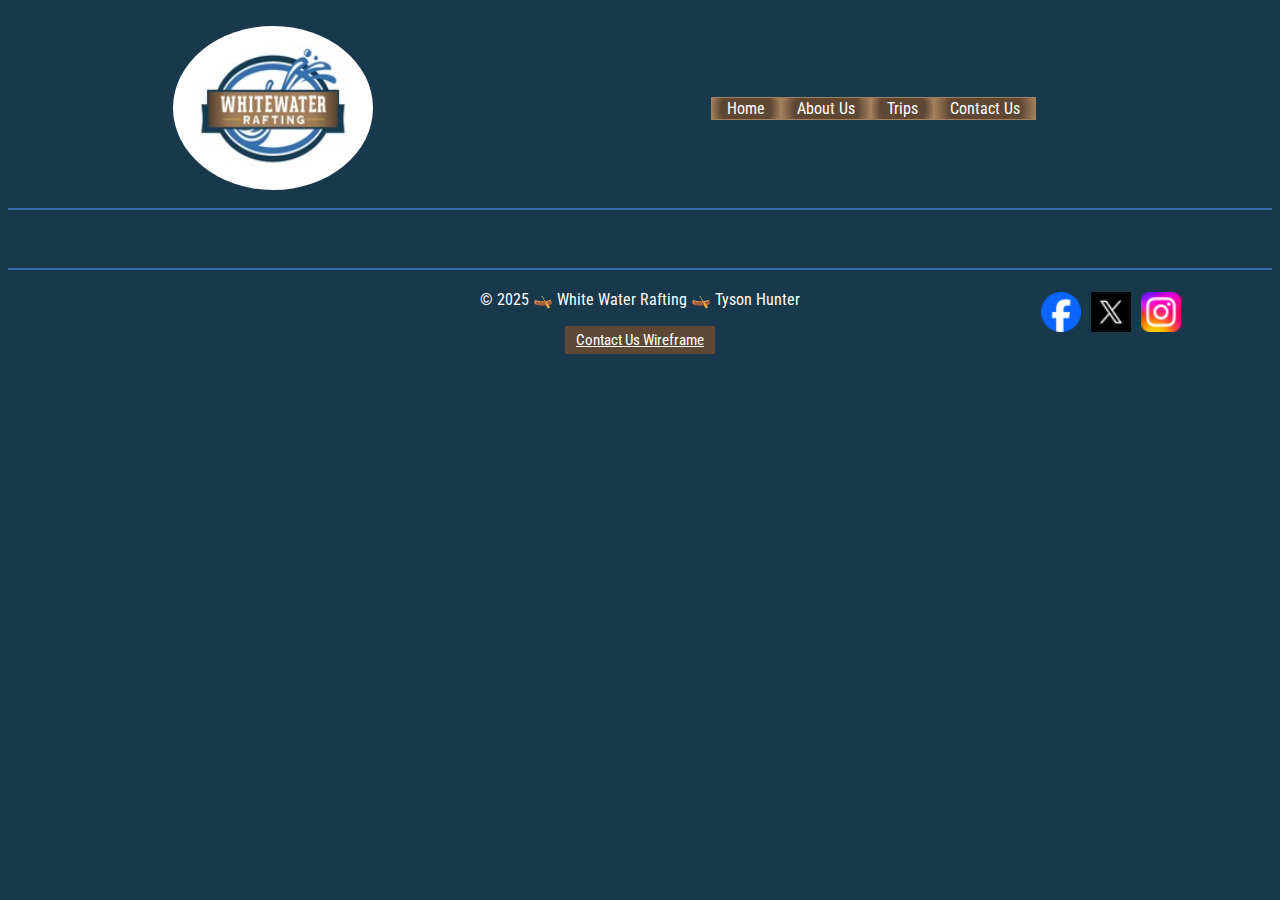
==== wwr/index.html @ 172e5e76 "adding basic index and trips pages" ====
<!DOCTYPE html>
<html lang="en-US">

<head>
    <meta charset="UTF-8">
    <meta name="viewport" content="width=device-width, initial-scale=1.0">
    <meta name="description" content="White Water home page">
    <meta name="author" content="Tyson Hunter">
    <title>Home - White Water Rafting</title>
    <link rel="icon" href="images/white-water-rapids.jpg" type="image/x-icon">
    <link rel="preconnect" href="https://fonts.googleapis.com">
    <link rel="preconnect" href="https://fonts.gstatic.com" crossorigin>
    <link
        href="https://fonts.googleapis.com/css2?family=Quicksand:wght@300..700&family=Roboto+Condensed:ital,wght@0,100..900;1,100..900&display=swap"
        rel="stylesheet">
    <link rel="stylesheet" href="styles/rafting.css">
</head>

<body class="home">
    <header class="home">
        <img src="images/white-water-rapids.jpg" alt="White water rapids" width="200">
        <nav>
            <a href="index.html">Home</a>
            <a href="about.html">About Us</a>
            <a href="trips.html">Trips</a>
            <a href="contact.html">Contact Us</a>
        </nav>
    </header>
    <main>
        
    </main>
    <footer>
        <p id="copywrite">&copy; 2025 🛶 White Water Rafting 🛶 Tyson Hunter</p>
        <a id="wireframe" href="https://app.moqups.com/E4ZG5EltSnC3DQ2TjPZP6UEaDjntJfZU/view/page/ad64222d5">Contact Us Wireframe</a>
        <div>
            <a href="https://www.facebook.com">
                <img src="images/facebook-logo.png" alt="Facebook" width="40">
            </a>
            <a href="https://www.x.com">
                <img src="images/x-logo.png" alt="X" width="40">
            </a>
            <a href="https://www.instagram.com">
                <img src="images/instagram-logo.png" alt="Instagram" width="40">
            </a>
        </div>
    </footer>
</body>

</html>
---- wwr/styles/rafting.css ----
:root {
    --primary-color: #17394b;
    --secondary-color: #5e4735;
    --accent1-color: #366eab;
    --accent2-color: #a3815c;
    --alternate: #316033;
}

h1,
h2,
h3,
h4,
h5,
h6 {
    font-family: quicksand, 'Trebuchet MS', bold;
    background: radial-gradient(circle, var(--secondary-color) 60%, var(--accent2-color));
    /* background: var(--secondary-color); */
    color: white;
    text-align: center;
}

h2 {
    padding: 3px 5px;
}

a,
p,
img,
figcaption,
legend,
label,
button {
    font-family: "roboto condensed", "Arial", regular;
    background: var(--primary-color);
    color: white;
    text-align: center;
    text-decoration: none;
    font-size: 16px;
}

body {
    background-color: var(--primary-color);
    display: grid;
    grid-template-columns: 100%;
    /* grid-template-columns: minmax(600px, 100%); */
    grid-template-rows: 200px auto 100px;
    row-gap: 25px;
}


header {
    display: grid;
    grid-template-columns: minmax(30px, 5%) minmax(192px, 32%) minmax(378px, 63%);
    height: 200px;
    align-items: center;
    justify-content: center;
    border-bottom: 2px solid var(--accent1-color);
}
header img {
    border-radius: 100%;
    max-width: 100%;
    min-width: 200px;
    padding: 5px;
    margin-left: auto;
    margin-right: auto;
    grid-column:2/3;
    grid-row: 1/2;
}


nav{
    display: flex;
    justify-content: center;
    flex-wrap: wrap;
    grid-column: 3/4;
    grid-row: 1/2;
}
nav a{
    background: radial-gradient(circle, var(--secondary-color) 70%, var(--accent2-color));
    color: white;
    padding: 1px 15px;
    border-top: 1px solid var(--accent2-color);
    border-bottom: 1px solid var(--accent2-color);
    border-left: 1px solid var(--accent2-color);
    border-right: 1px solid var(--accent2-color);
}

main[class="about"] {
    display: grid;
    grid-template-columns: 100%;
    grid-template-rows: min-content min-content min-content;
    justify-content: center;
    margin-left: auto;
    margin-right: auto;
    text-align: center;
}

main div .hero{
    box-sizing: border-box;
    border: 2px solid var(--secondary-color);
    width: 100%;
    object-fit: cover;
    
}

.hero {
    display: grid;
    grid-column: 1/2;
    grid-row: 1/2;
    justify-self: center;
    height: 500px;
}
div .hero img {
    height: 100%;
    width: 100%;
    object-fit: cover;
}
main div h1 {
    grid-column: 1/2;
    grid-row: 1/2;
    width: 100%;
    opacity: 90%;
    height: min-content;
    padding: 8px 0;
    justify-self: center;
}
main div div {
    grid-column: 1/2;
    grid-row: 1/2;
    text-align: end;
    justify-self: center;
    width: 100%;
    height: min-content;
    align-self: end;
    margin-bottom: 15px;
}



article {
    display: flex;
    background: var(--accent1-color);
}
article p {
    text-align: justify;
    padding: 3px 5px 3px 4px;
}
article img {
    aspect-ratio: initial;
    height: 75px;
    margin: 2px 0;
    width: auto;
    box-sizing: border-box;
    align-self: center;
    border: 5px solid var(--primary-color);
}



#history {
    grid-column: 1/2;
    grid-row: 2/3;
}
.history-content{
    display: flex;
    padding: 5px 25px;
}
#history img {
    aspect-ratio: 11/9;
    min-width:137px; 
    object-fit: cover;
    flex: 20%;
    margin: 0 10px;
    box-sizing: border-box;
    border: 2px solid var(--secondary-color);
}
#history p {
    text-align: justify;
    flex: 40%;
    margin: 0;
    padding: 5px;
}


#adventure-awaits {
    grid-column: 1/2;
    grid-row: 3/4;
    display: grid;
    grid-template-columns: 1fr 1fr 1fr 1fr 1fr;
}

#adventure-awaits h2 {
    order: -2;
    grid-column: 1/6;
}
#adventure-awaits img {
    order: -1;
    width: 100%;
    margin: 15px 0 0 0;
    box-sizing: border-box;
    border: 1px solid var(--secondary-color);
}

#adventure-awaits figure {
    text-align: center;
    height: min-content;
    padding: 5px;
    margin: 0px;
}



footer {
    border-top: 2px solid var(--accent1-color);
    margin-top: 10px;
    padding: 4px;
    display: grid;
    grid-template-columns: minmax(150px, 25%) minmax(300px, 50%) minmax(150px, 25%);
    grid-template-rows: min-content;
}

#copywrite {
    text-align: center;
    grid-column: 2/3;
    grid-row: 1/2;
}
footer div {
    grid-column: 3/4;
    grid-row: 1/3;
    text-align: center;
    align-self: center;
    padding: 0;
}
footer a {
    padding: 3px;
}



footer a[id="wireframe"] {
    font-size: 15px;
    text-align: center;
    grid-column: 2/3;
    grid-row: 2/3;
    text-decoration: underline;
    background-color: var(--secondary-color);
    margin-bottom: 10px;
    padding: 5px 0;
    width: 150px;
    margin: auto;
}

main div[class="employees"] {
    border-bottom: 2px solid var(--accent2-color);

}

div[class="employees"] h2{
    grid-column: 1/4;
    grid-row: 1/2;
    margin-bottom: 20px;
}

main div[class="employees"]{
    display: grid;
    grid-template-columns: 1fr 1fr 1fr;
    justify-content: center;
    text-align: center;
    margin-top: 10px;
    padding-bottom: 15px;
}


main div[class="employees"] img{
    width: 150px;
    height: 150px;
    object-fit: cover;
}

.subcaption, main div[class="employees"] figcaption{
    width: 200px;
    text-align: center;
    justify-self: center;
}

main div[class="employees"] figure{
    margin-left: auto;
    margin-right: auto;
}


.feedback {
    margin: 30px 0;
}
form {
    width: 400px;
    justify-self: center;
    text-align: center;
    background: var(--primary-color);
    border: 3px solid var(--accent2-color);
    border-radius: 10px;
    padding: 0 15px 10px 15px;
}
#questorsuggest {
    margin-top: 25px;
    margin-bottom: 15px;
    font-size: 20px;
    padding: 5px;
    background: radial-gradient(circle, var(--secondary-color) 80%, var(--accent2-color));
}
legend {
    background-color: var(--secondary-color);
    padding: 2px 5px 2px 5px;
    text-align: left;
}
fieldset {
    border: 2px solid var(--accent2-color);
    border-radius: 5px;
    margin: 4px 0;
}
.form-item {
    display: grid;
}
div[class="form-item column1"] {
    grid-template-columns: 1fr 2fr;
    padding: 2px;
}
div[class="form-item column2"] {
    grid-template-columns: 2fr 1fr;
}
div[class="form-item column2"] label {
    font-size: 14px;
    padding: 5px;
}
input[type="radio"] {
    justify-self: left;
}

#contactreason {
    grid-column: 1/3;
    text-align: left;
}


label {
    text-align: right;
    padding-right: 5px;
}
label[for="message"] {
    padding-top: 12px;
    padding-bottom: 2px;
    text-align: center;
}
div[class="form-item column3"] {
    display: flex;
    justify-content: center;
    padding: 5px;
}
textarea {
    padding: 1px;
    padding-left: 2px;
}
input {
    padding: 1px;
}
button {
    background: var(--secondary-color);
    color: white;
    margin-top: 5px;
    padding: 4px 8px;
    border-radius: 4px;
}
button:hover {
    background: var(--accent2-color);
    color: var(--primary-color);
}

body[class="contact"] {
    grid-gap: 0;
    min-width: 600px;
}

main div[class="contact"] {
    display: grid;
    grid-template-columns: 1fr 1fr;

}


p[class="contact"], p:nth-child(2), p:nth-child(10), p:nth-child(12), iframe {  
    grid-column: 1/3;
    justify-self: center;
    text-align: center;
}
.phone {
    padding-left: 35%;
    font-size: 16px;
    grid-column: 1/2;
}

.pnumber {
    padding-right: 35%;
    font-size: 14px;
    grid-column: 2/3;
}

.padding {
    height: 0;
}

p[class="contact"] {
    color: white;
    padding: 1px 35px;
    background: var(--secondary-color);
    font-size: 20px;
    margin: 5px;
    margin-top: 20px;
}

iframe {
    border: 6px ridge var(--accent2-color);
    margin: 10px;
}
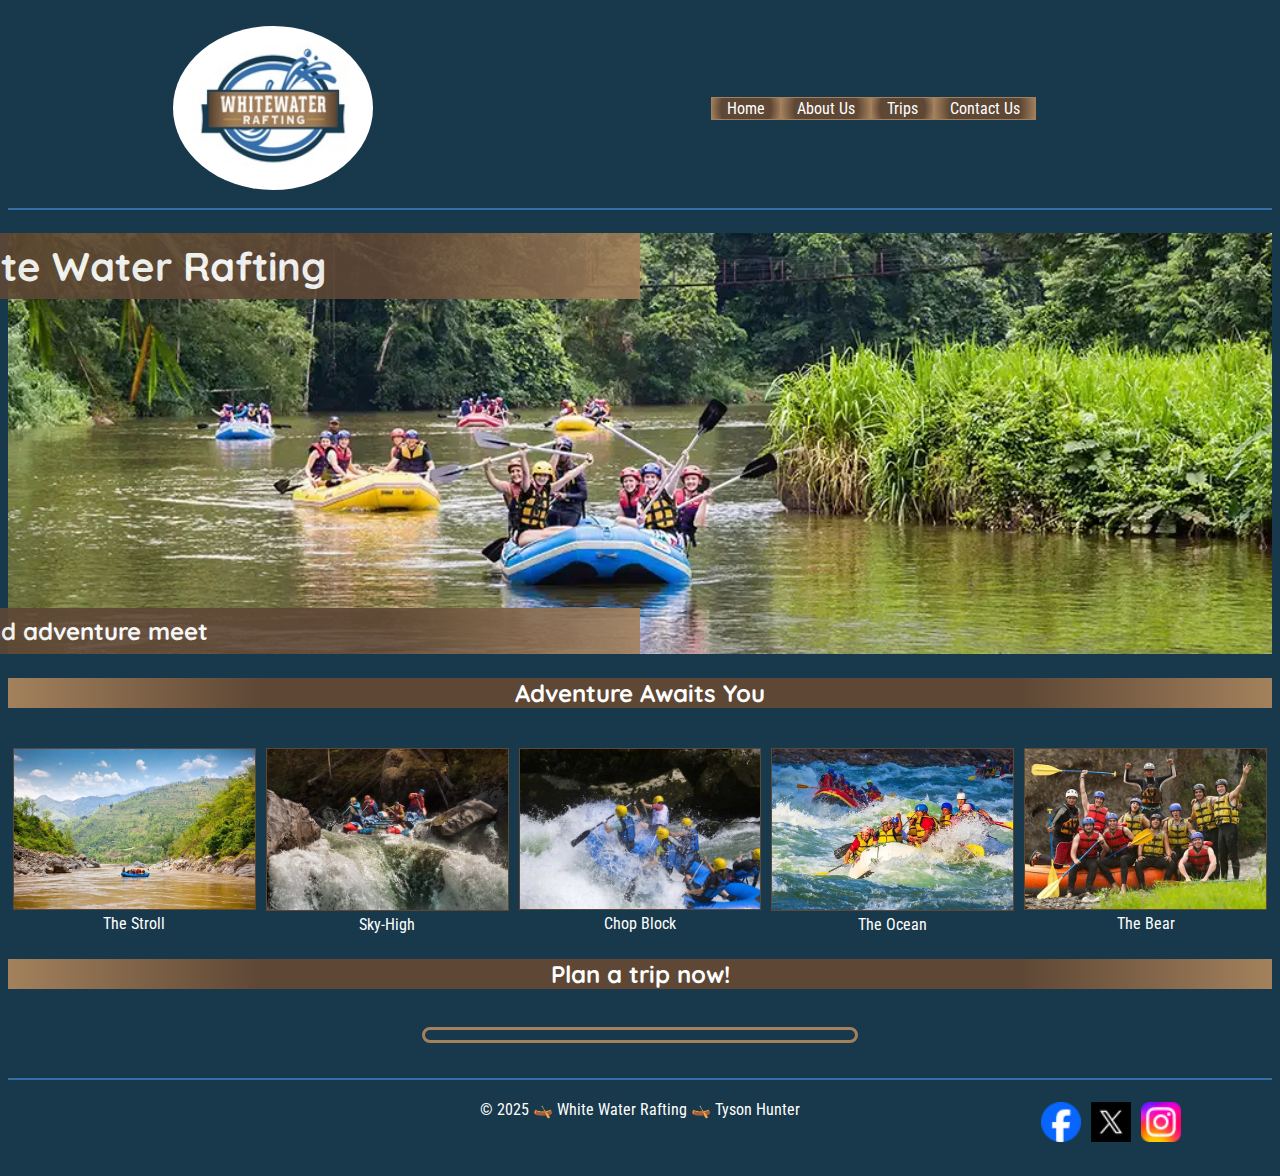
==== commit 5060ba26: "first edits" ====
--- a/wwr/index.html
+++ b/wwr/index.html
@@ -27,11 +27,49 @@
         </nav>
     </header>
     <main>
-        
+        <div class="hero2">
+            <img src="images/cheering-rafts-big.webp" class="hero2" alt="empty rafts">
+            <h1>Welcome to White Water Rafting</h1>
+            <h2>Where nature and adventure meet</h2>
+        </div>
+        <!-- full-width hero image with heading message -->
+        <section id="adventure-awaits">
+            <h2>Adventure Awaits You</h2>
+            <figure>
+            <img src="images/raft-calm-spot.jpg" alt="Raft on Calm Waters">
+            <figcaption>The Stroll</figcaption>
+            </figure>
+            <figure>
+            <img src="images/raft-above-cliff.webp" alt="Raft Near a Rapid">
+            <figcaption>Sky-High</figcaption>
+            </figure>
+            <figure>
+            <img src="images/raft-wave.jpg" alt="Wave Hitting a Raft">
+            <figcaption>Chop Block</figcaption>
+            </figure>
+            <figure>
+            <img src="images/bright-chop-rafts.jpg" alt="Rafts on Bright Choppy Waves">
+            <figcaption>The Ocean</figcaption>
+            </figure>
+            <figure>
+            <img src="images/celebrating-raft-group.webp" alt="Celebrating Raft Group">
+            <figcaption>The Bear</figcaption>
+            </figure>
+        </section>
+        <!-- grid with 2 images and purpose and offerings content -->
+        <!-- rafting, camping -->
+        <section>
+            <h2>Plan a trip now!</h2>
+            <img>
+        </section>
+        <!-- Call to action with link to trips.html, compels to trip page -->
+        <form>
+
+        </form>
+        <!-- newsletter signup with name, email, and frequency -->
     </main>
     <footer>
         <p id="copywrite">&copy; 2025 🛶 White Water Rafting 🛶 Tyson Hunter</p>
-        <a id="wireframe" href="https://app.moqups.com/E4ZG5EltSnC3DQ2TjPZP6UEaDjntJfZU/view/page/ad64222d5">Contact Us Wireframe</a>
         <div>
             <a href="https://www.facebook.com">
                 <img src="images/facebook-logo.png" alt="Facebook" width="40">
--- a/wwr/styles/rafting.css
+++ b/wwr/styles/rafting.css
@@ -19,7 +19,7 @@
     text-align: center;
 }
 
-h2 {
+h2.contact{
     padding: 3px 5px;
 }
 
@@ -112,10 +112,35 @@
 }
 div .hero img {
     height: 100%;
-    width: 100%;
+    width: 600px;
+    /* object-fit: cover; */
+}
+
+.hero2 {
+    position: relative;
     object-fit: cover;
-}
-main div h1 {
+    min-height: 400px;
+    width: 100%;
+}
+
+.hero2 h1, .hero2 h2, .hero2 article {
+    position: absolute;
+    width: 100%;
+    display: flex;
+    justify-content: center;
+}
+.hero2 h1 {
+    top:0px;
+    margin: 0;
+    font-size: 40px;
+    width: 100%;
+}
+.hero2 h2 {
+    bottom: 0px;
+    margin-bottom: 4px;
+}
+
+main div h1, main div h2 {
     grid-column: 1/2;
     grid-row: 1/2;
     width: 100%;
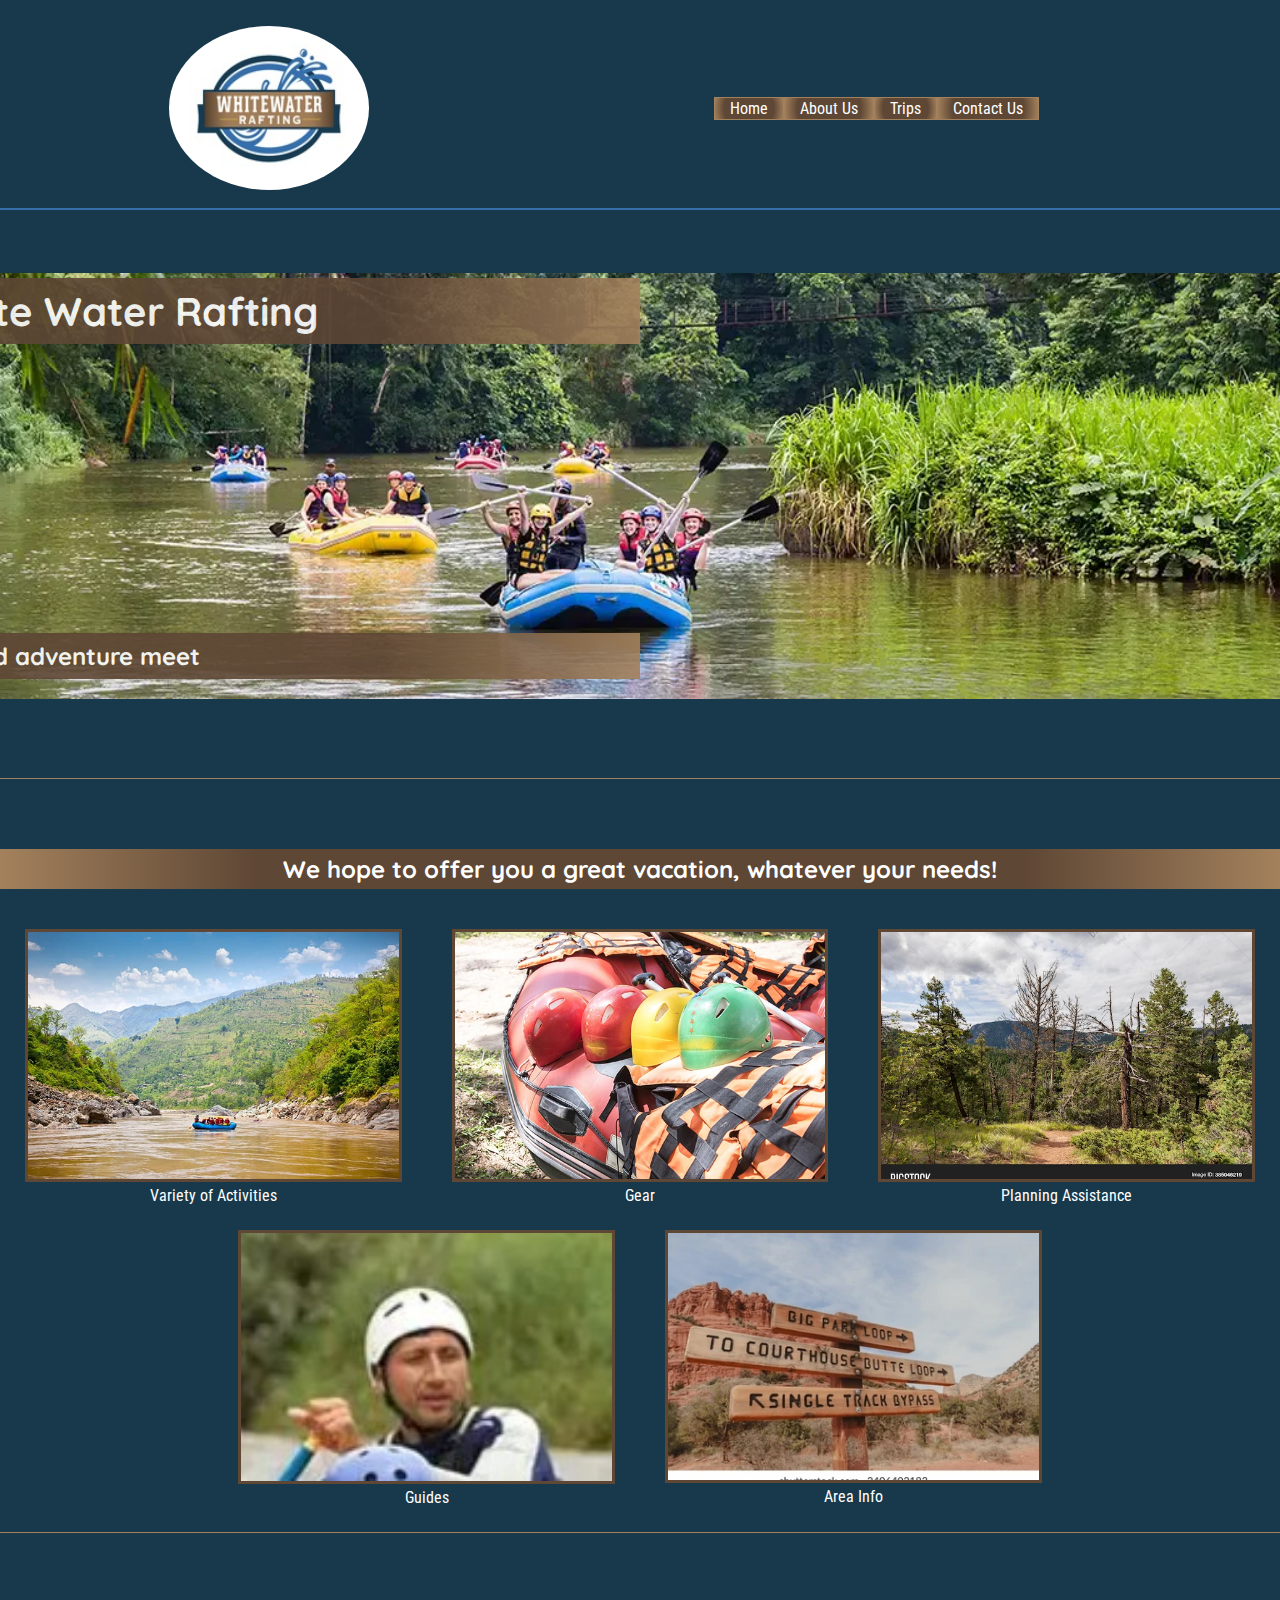
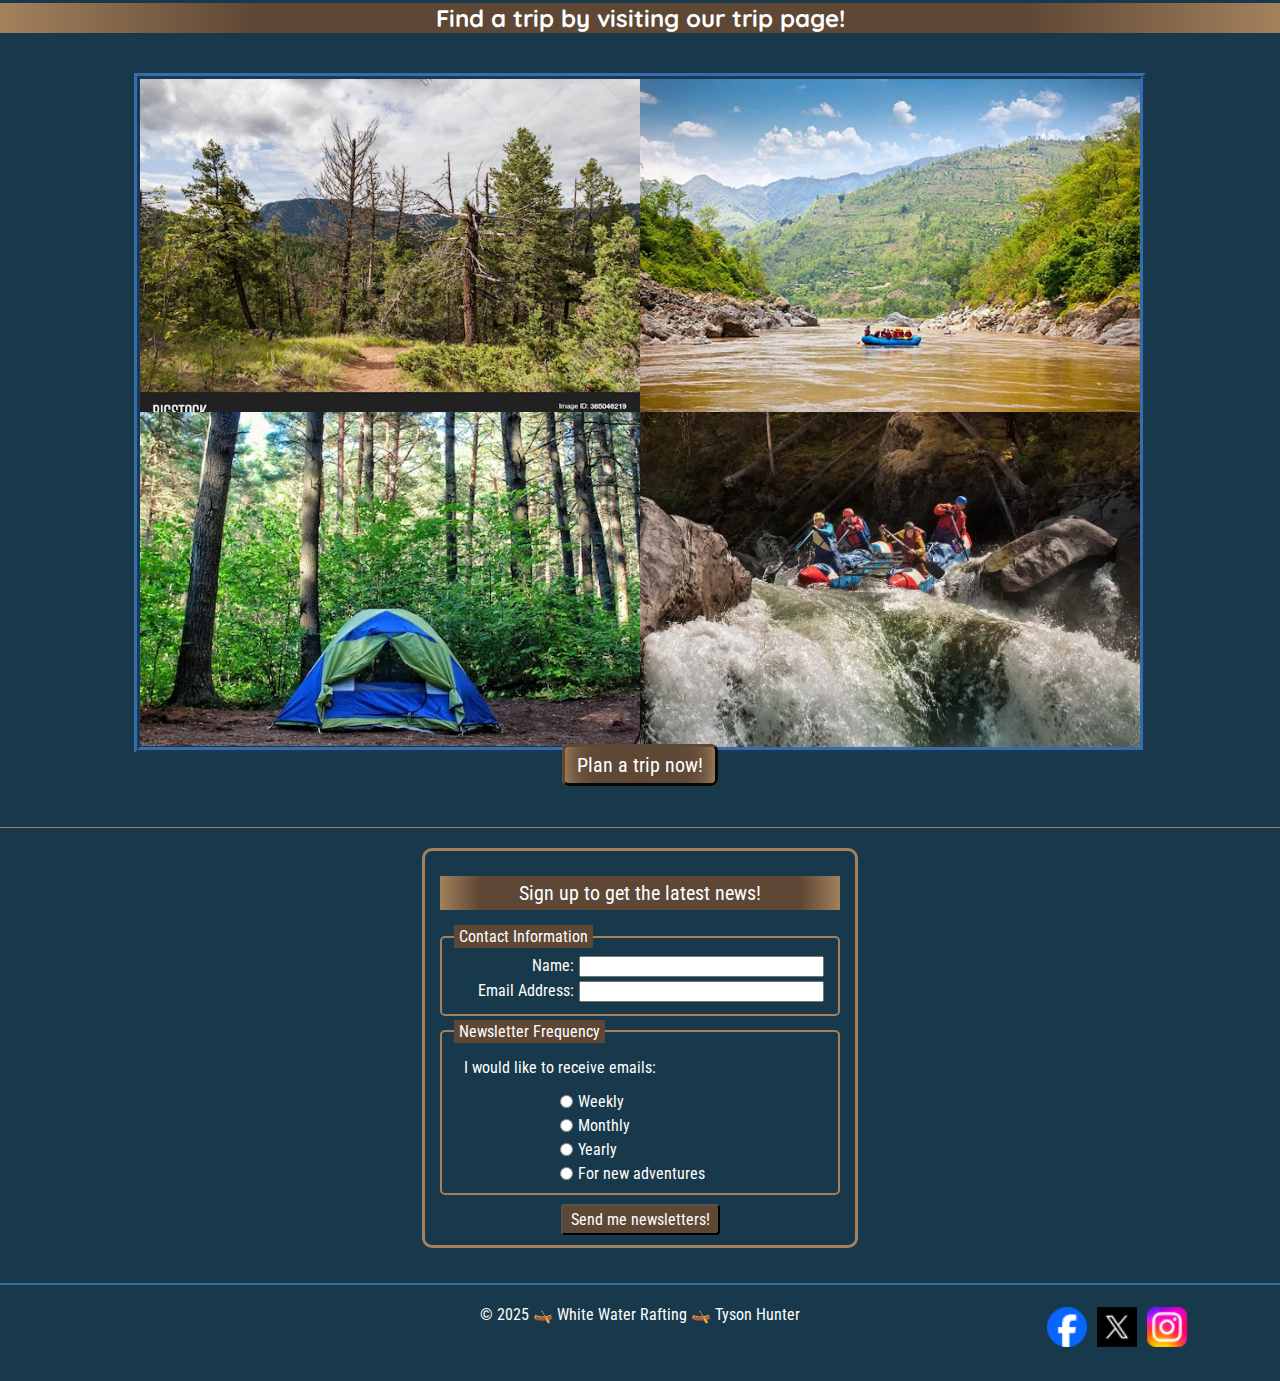
==== commit 9055ebd3: "Home page creation" ====
--- a/wwr/index.html
+++ b/wwr/index.html
@@ -33,38 +33,73 @@
             <h2>Where nature and adventure meet</h2>
         </div>
         <!-- full-width hero image with heading message -->
-        <section id="adventure-awaits">
-            <h2>Adventure Awaits You</h2>
+        <section id="offerings">
+            <h2>We hope to offer you a great vacation, whatever your needs!</h2>
             <figure>
             <img src="images/raft-calm-spot.jpg" alt="Raft on Calm Waters">
-            <figcaption>The Stroll</figcaption>
+            <figcaption>Variety of Activities</figcaption>
             </figure>
             <figure>
-            <img src="images/raft-above-cliff.webp" alt="Raft Near a Rapid">
-            <figcaption>Sky-High</figcaption>
+            <img src="images/gear.webp" alt="Empty kayak">
+            <figcaption>Gear</figcaption>
             </figure>
             <figure>
-            <img src="images/raft-wave.jpg" alt="Wave Hitting a Raft">
-            <figcaption>Chop Block</figcaption>
+            <img src="images/trail.webp" alt="Trail">
+            <figcaption>Planning Assistance</figcaption>
             </figure>
             <figure>
-            <img src="images/bright-chop-rafts.jpg" alt="Rafts on Bright Choppy Waves">
-            <figcaption>The Ocean</figcaption>
+            <img src="images/happy-rafting-guide2.jpg" alt="Happy Rafting Guide">
+            <figcaption>Guides</figcaption>
             </figure>
             <figure>
-            <img src="images/celebrating-raft-group.webp" alt="Celebrating Raft Group">
-            <figcaption>The Bear</figcaption>
+            <img src="images/directions.webp" alt="Sign post">
+            <figcaption>Area Info</figcaption>
             </figure>
         </section>
         <!-- grid with 2 images and purpose and offerings content -->
-        <!-- rafting, camping -->
-        <section>
-            <h2>Plan a trip now!</h2>
-            <img>
+        <section id="plan">
+            <h2>Find a trip by visiting our trip page!</h2>
+            <div id="collage">
+                <img src="images/trail.webp" alt="Trail" id="plan">
+                <img src="images/raft-calm-spot.jpg" alt="Camping" id="plan">
+                <img src="images/camping2.jpg" alt="Camping" id="plan">
+                <img src="images/raft-above-cliff.webp" alt="Rafting" id="plan">
+            </div>
+            <a href="trips.html">Plan a trip now!</a>
         </section>
         <!-- Call to action with link to trips.html, compels to trip page -->
-        <form>
-
+        <form id="newsletter">
+            <p class="title">Sign up to get the latest news!</p>
+            <fieldset>
+                <legend>Contact Information</legend>
+                <div class="form-item column1">
+                    <label for="name">Name:</label>
+                    <input type="text" id="name" name="name">
+                </div>
+                <div class="form-item column1">
+                    <label for="email">Email Address:</label>
+                    <input type="email" id="email" name="email">
+                </div>
+            </fieldset>
+            <fieldset>
+                <legend>Newsletter Frequency</legend>
+                <div class="form-item column4">
+                    <p class="radio">I would like to receive emails:</p>
+                    
+                    <input type="radio" id="weekly" name="newsletter" value="weekly">
+                    <label for="weekly">Weekly</label>
+                    
+                    <input type="radio" id="monthly" name="newsletter" value="monthly">
+                    <label for="monthly">Monthly</label>
+                    
+                    <input type="radio" id="yearly" name="newsletter" value="yearly">
+                    <label for="yearly">Yearly</label>
+                    
+                    <input type="radio" id="new-adventure" name="newsletter" value="new-adventure">
+                    <label for="new-adventure">For new adventures</label>
+                </div>
+            </fieldset>
+            <button type="submit">Send me newsletters!</button>
         </form>
         <!-- newsletter signup with name, email, and frequency -->
     </main>
--- a/wwr/styles/rafting.css
+++ b/wwr/styles/rafting.css
@@ -117,6 +117,7 @@
 }
 
 .hero2 {
+    margin-top: 20px;
     position: relative;
     object-fit: cover;
     min-height: 400px;
@@ -130,13 +131,13 @@
     justify-content: center;
 }
 .hero2 h1 {
-    top:0px;
+    top: 25px;
     margin: 0;
     font-size: 40px;
     width: 100%;
 }
 .hero2 h2 {
-    bottom: 0px;
+    bottom: 20px;
     margin-bottom: 4px;
 }
 
@@ -205,13 +206,54 @@
     margin: 0;
     padding: 5px;
 }
-
+#offerings {
+    padding-top: 50px;
+    margin-top: 75px;
+    border-top: 1px solid var(--accent2-color);
+    display: grid;
+    grid-template-columns: repeat(6, 1fr);
+    grid-template-rows: min-content min-content min-content;
+}
+
+#offerings h2 {
+    order: -2;
+    grid-column: 1/7;
+    grid-row: 1/2;
+    height: min-content;
+    padding-top: 5px;
+    padding-bottom: 5px;
+}
+
+#offerings img {
+    width: 100%;
+    margin: 15px 0 0 0;
+    box-sizing: border-box;
+    border: 3px solid var(--secondary-color);
+}
+
+#offerings figure:nth-of-type(4){
+    grid-column: 2/span 2;
+    grid-row: 3/4;
+}
+#offerings figure:nth-of-type(5) {
+    grid-column: 4/span 2;
+    grid-row: 3/4;
+}
+
+#offerings figure {
+        grid-column: span 2;
+        text-align: center;
+        height: min-content;
+        padding: 5px;
+        margin: 0 20px;
+}
 
 #adventure-awaits {
     grid-column: 1/2;
     grid-row: 3/4;
     display: grid;
     grid-template-columns: 1fr 1fr 1fr 1fr 1fr;
+
 }
 
 #adventure-awaits h2 {
@@ -230,9 +272,47 @@
     text-align: center;
     height: min-content;
     padding: 5px;
-    margin: 0px;
-}
-
+    margin: 10px;
+}
+
+
+section[id="plan"] {
+    padding-top: 50px;
+    padding-bottom: 50px;
+    margin-top: 20px;
+    margin-bottom: 20px;
+    border-top: 1px solid var(--accent2-color);
+    border-bottom: 1px solid var(--accent2-color);
+    text-align: center;
+}
+#plan {
+    width: 100%;
+}
+
+#collage {
+    margin-top: 40px;
+    display: grid;
+    grid-template-columns: 1fr 1fr;
+    margin-right: auto;
+    margin-left: auto;
+    max-width: 1000px;
+    /* display: border-box; */
+    border: 6px ridge var(--accent1-color);
+}
+
+#plan a {
+    border: 3px outset var(--secondary-color);
+    background: radial-gradient(circle, var(--secondary-color), 90%, var(--accent2-color));
+    color: white;
+    margin-top: 5px;
+    padding: 6px 12px;
+    border-radius: 7px;
+    font-size: 20px;
+}
+#plan a:hover {
+    background: radial-gradient(circle, var(--accent2-color), 80%, var(--secondary-color));
+    color: var(--primary-color);
+}
 
 
 footer {
@@ -313,7 +393,11 @@
     margin-right: auto;
 }
 
-
+body.home {
+    min-width: 400px;
+    margin-left: auto;
+    margin-right: auto;
+}
 .feedback {
     margin: 30px 0;
 }
@@ -326,7 +410,8 @@
     border-radius: 10px;
     padding: 0 15px 10px 15px;
 }
-#questorsuggest {
+
+form p.title{
     margin-top: 25px;
     margin-bottom: 15px;
     font-size: 20px;
@@ -357,15 +442,36 @@
     font-size: 14px;
     padding: 5px;
 }
+
+
 input[type="radio"] {
     justify-self: left;
 }
 
-#contactreason {
+.radio {
     grid-column: 1/3;
     text-align: left;
 }
 
+div[class="form-item column4"] {
+    grid-template-columns: 1fr 1fr 1fr;
+    row-gap: 5px;
+}
+div[class="form-item column4"] p {
+    grid-column: 1/4;
+    text-align: left;
+    margin: 10px;
+}
+div[class="form-item column4"] label{
+    text-align: left;
+    grid-column: 2/4;
+}
+div[class="form-item column4"] input{
+    grid-column: 1/2;
+    justify-self: right;
+    align-self: start;
+    margin-right: 5px;
+}
 
 label {
     text-align: right;
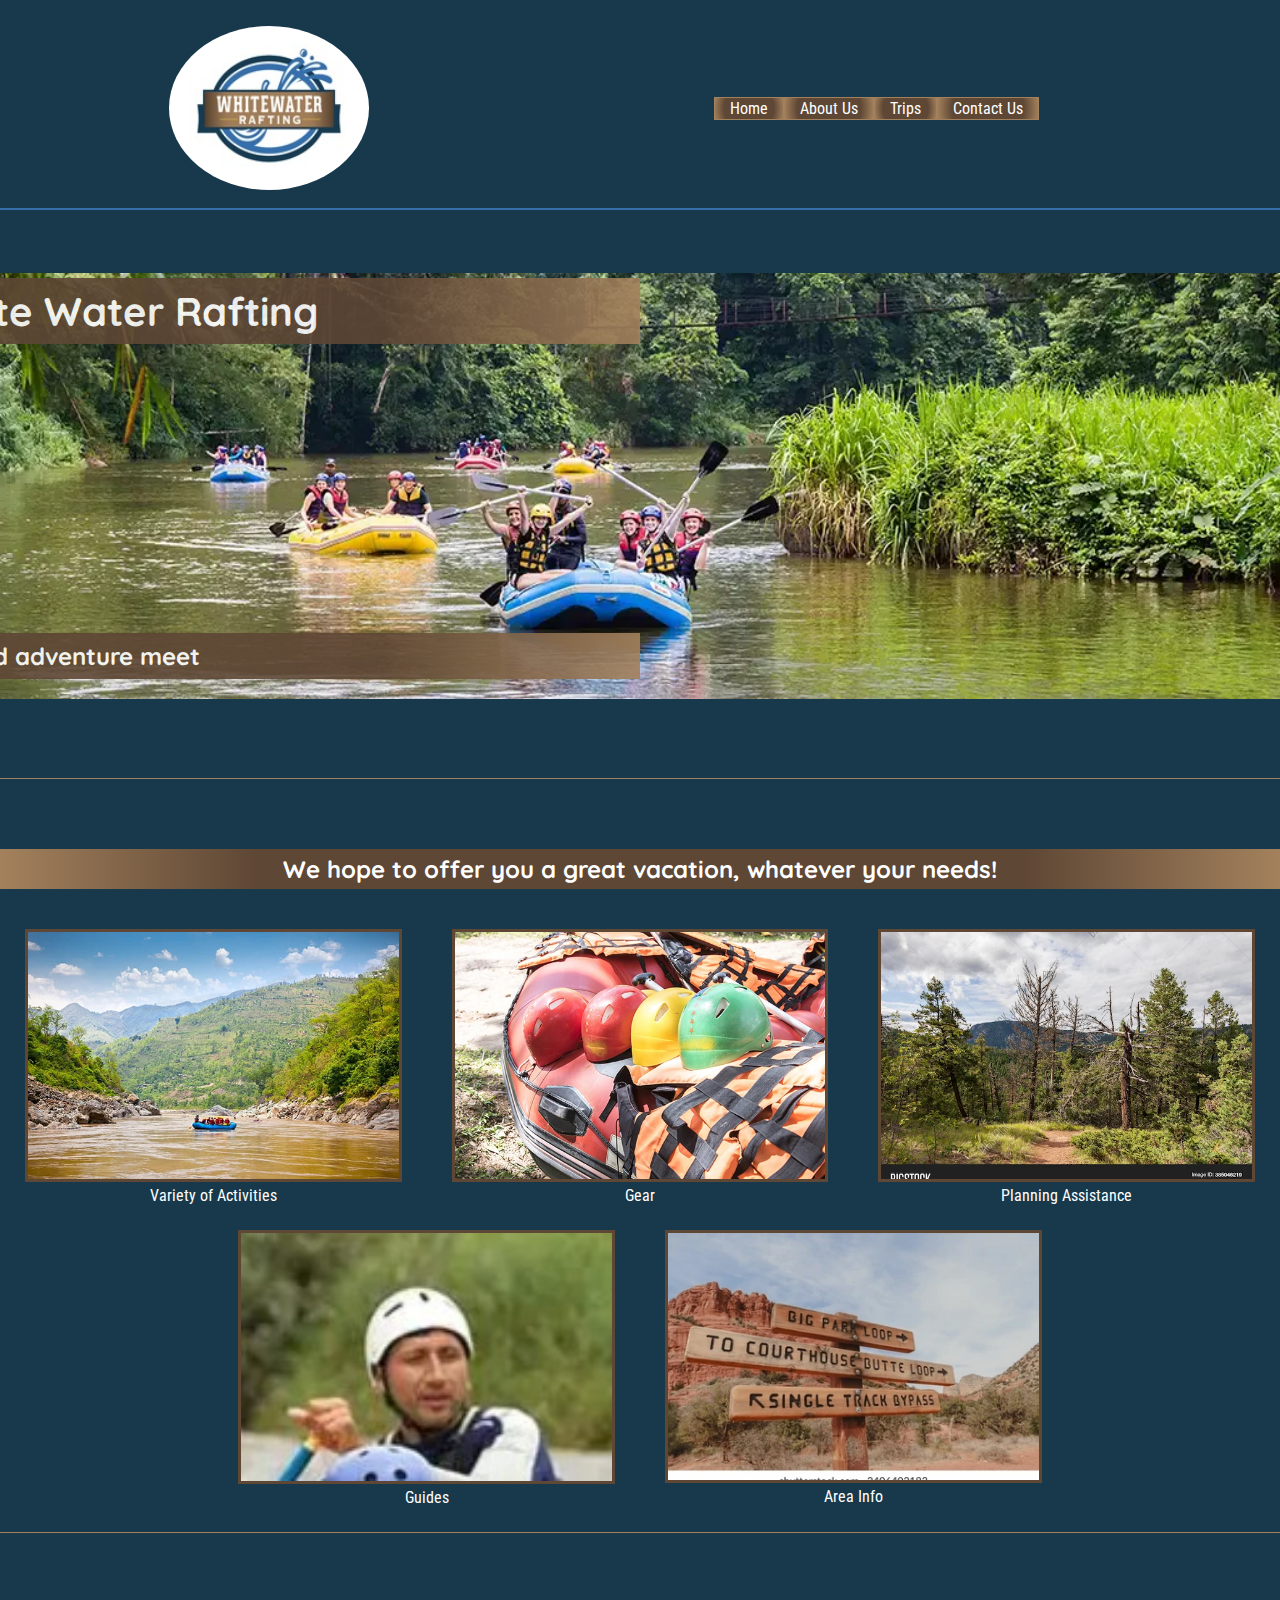
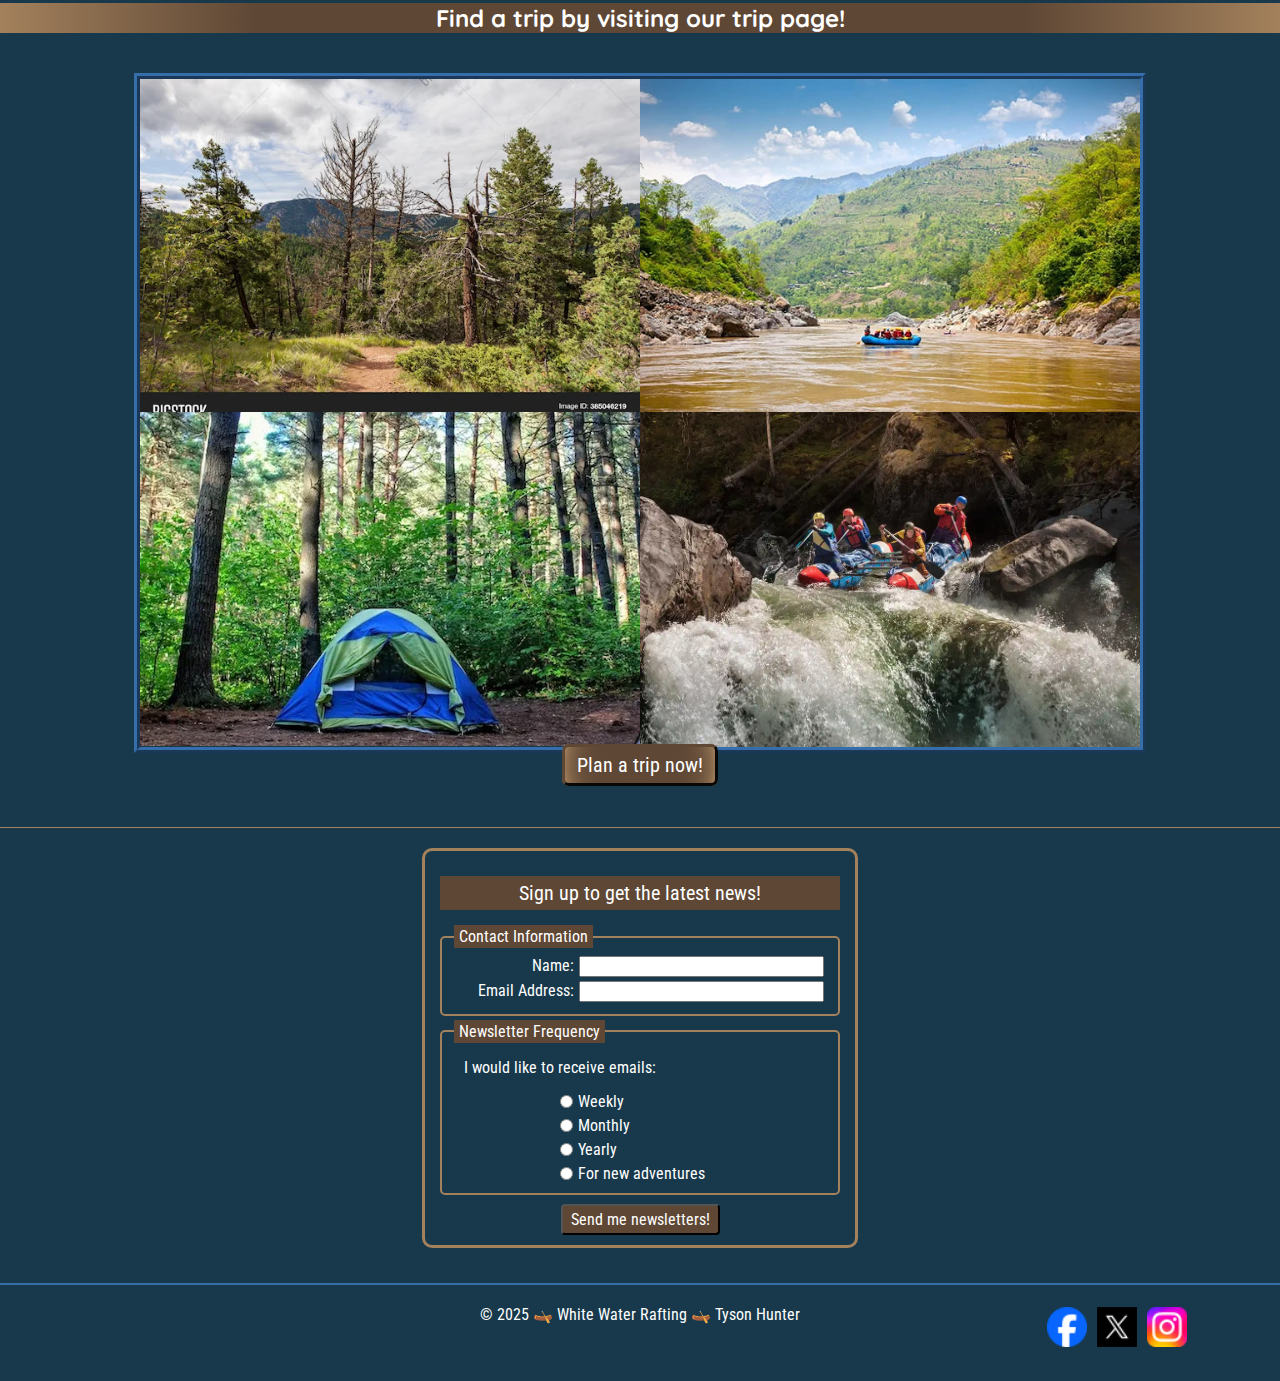
==== commit 0a14624b: "Trip page major work" ====
--- a/wwr/index.html
+++ b/wwr/index.html
@@ -57,15 +57,15 @@
             </figure>
         </section>
         <!-- grid with 2 images and purpose and offerings content -->
-        <section id="plan">
+        <section class="middle" class="plan">
             <h2>Find a trip by visiting our trip page!</h2>
             <div id="collage">
                 <img src="images/trail.webp" alt="Trail" id="plan">
                 <img src="images/raft-calm-spot.jpg" alt="Camping" id="plan">
-                <img src="images/camping2.jpg" alt="Camping" id="plan">
+                <img src="images/camping2.webp" alt="Camping" id="plan">
                 <img src="images/raft-above-cliff.webp" alt="Rafting" id="plan">
             </div>
-            <a href="trips.html">Plan a trip now!</a>
+            <a href="trips.html" class="button">Plan a trip now!</a>
         </section>
         <!-- Call to action with link to trips.html, compels to trip page -->
         <form id="newsletter">
--- a/wwr/styles/rafting.css
+++ b/wwr/styles/rafting.css
@@ -14,7 +14,6 @@
 h6 {
     font-family: quicksand, 'Trebuchet MS', bold;
     background: radial-gradient(circle, var(--secondary-color) 60%, var(--accent2-color));
-    /* background: var(--secondary-color); */
     color: white;
     text-align: center;
 }
@@ -42,7 +41,6 @@
     background-color: var(--primary-color);
     display: grid;
     grid-template-columns: 100%;
-    /* grid-template-columns: minmax(600px, 100%); */
     grid-template-rows: 200px auto 100px;
     row-gap: 25px;
 }
@@ -113,7 +111,6 @@
 div .hero img {
     height: 100%;
     width: 600px;
-    /* object-fit: cover; */
 }
 
 .hero2 {
@@ -276,7 +273,7 @@
 }
 
 
-section[id="plan"] {
+section.middle {
     padding-top: 50px;
     padding-bottom: 50px;
     margin-top: 20px;
@@ -285,8 +282,13 @@
     border-bottom: 1px solid var(--accent2-color);
     text-align: center;
 }
+
 #plan {
     width: 100%;
+}
+
+.plan {
+    text-align: center;
 }
 
 #collage {
@@ -296,11 +298,10 @@
     margin-right: auto;
     margin-left: auto;
     max-width: 1000px;
-    /* display: border-box; */
     border: 6px ridge var(--accent1-color);
 }
 
-#plan a {
+a.button {
     border: 3px outset var(--secondary-color);
     background: radial-gradient(circle, var(--secondary-color), 90%, var(--accent2-color));
     color: white;
@@ -309,7 +310,9 @@
     border-radius: 7px;
     font-size: 20px;
 }
-#plan a:hover {
+
+
+a:hover.button {
     background: radial-gradient(circle, var(--accent2-color), 80%, var(--secondary-color));
     color: var(--primary-color);
 }
@@ -320,7 +323,7 @@
     margin-top: 10px;
     padding: 4px;
     display: grid;
-    grid-template-columns: minmax(150px, 25%) minmax(300px, 50%) minmax(150px, 25%);
+    grid-template-columns: minmax(0px, 25%) minmax(300px, 50%) minmax(150px, 25%);
     grid-template-rows: min-content;
 }
 
@@ -394,7 +397,7 @@
 }
 
 body.home {
-    min-width: 400px;
+    min-width: 450px;
     margin-left: auto;
     margin-right: auto;
 }
@@ -416,7 +419,7 @@
     margin-bottom: 15px;
     font-size: 20px;
     padding: 5px;
-    background: radial-gradient(circle, var(--secondary-color) 80%, var(--accent2-color));
+    background: var(--secondary-color);
 }
 legend {
     background-color: var(--secondary-color);
@@ -551,4 +554,154 @@
 iframe {
     border: 6px ridge var(--accent2-color);
     margin: 10px;
+}
+
+#popular-trips h2 {
+    font-size: 30px;
+}
+
+.popular-trips {
+    display: grid;
+    /* grid-template-columns: repeat(12, 100%); */
+    grid-template-columns: repeat(4, 100%);
+    grid-template-rows: 400px;
+    overflow-x: scroll;
+    scroll-snap-type: x mandatory;
+    scroll-behavior: smooth;
+    min-width: 600px;
+}
+/* #slide-one img{
+    grid-column: span 3;
+}
+#slide-two img {
+    grid-column: span 4;
+}
+
+#slide-three img {
+    grid-column: span 4;
+} */
+
+.popular-trips img {
+    scroll-snap-align: center;
+    margin-left: auto;
+    margin-right: auto;
+    height: 400px;
+}
+
+.popular-trips::-webkit-scrollbar {
+    width: 12px;
+}
+.popular-trips::-webkit-scrollbar-thumb {
+    background: var(--accent2-color);
+    border-radius: 10px;
+    border: 4px ridge var(--secondary-color);
+}
+.popular-trips::-webkit-scrollbar-thumb:hover {
+    border: 4px groove var(--secondary-color);
+}
+.popular-trips::-webkit-scrollbar-track {
+    background: var(--primary-color);
+    border: 2px groove var(--accent1-color);
+    border-radius: 10px;
+}
+
+.popular-trips::-webkit-scrollbar-button {
+    background: var(--primary-color);
+    border: 1px solid var(--accent1-color);
+    border-radius: 8px;
+}
+.popular-trips::-webkit-scrollbar-button:hover {
+    background: var(--accent1-color);
+    border: 1px solid var(--accent1-color);
+    border-radius: 8px;
+}
+
+div.trip-description {
+    justify-self: center;
+    text-align: center;
+    background: var(--primary-color);
+    border: 3px solid var(--accent2-color);
+    border-radius: 10px;
+    width: 95%;
+    margin-top: 100px;
+    margin-bottom: 20px;
+}
+h3.trip-description {
+    background: var(--secondary-color);
+    margin-left: auto;
+    margin-right: auto;
+    margin-top: 0px;
+    border-top-left-radius: 7px;
+    border-top-right-radius: 7px;
+}
+
+p.trip-description {
+    text-align: left;
+    padding: 0px 10px;
+}
+
+.trips-page section.middle h2:first-of-type {
+    margin-top: 75px;
+}
+
+.trip-offerings {
+    /* background: var(--secondary-color); */
+    color: white;
+    border: 2px solid var(--accent1-color);
+    width: 90%;
+    margin: 0;
+    border-collapse: collapse;
+    justify-self: center;
+    min-width: 600px;
+    overflow: scroll;
+    margin-right: auto;
+    margin-left: auto;
+}
+
+.trip-offerings:first-of-type {
+    margin-bottom: 125px;
+    margin-top: 50px;
+}
+
+.trip-offerings:last-of-type {
+    margin-bottom: 20px;
+    margin-top: 50px;
+}
+
+td{
+    border: 2px dotted var(--accent1-color);
+}
+/* th[scope="row"] {
+    border: 2px solid var(--accent1-color);
+} */
+tr:nth-child(odd) {
+    background-color: var(--secondary-color);
+}
+
+th[scope="col"] {
+    border: 3px solid var(--accent1-color); 
+    background-color: var(--primary-color);
+    color:  white;
+}
+
+th, td {
+    padding: 10px;
+}
+
+tr:nth-child(odd):hover {
+    background-color: var(--accent2-color); 
+    color: black;
+ }
+tr:nth-child(even):hover {
+   background-color: var(--accent1-color); 
+}
+
+.trip-offerings:nth-of-type(2)  tr:nth-of-type(5),
+.trip-offerings:nth-of-type(2)  tr:nth-of-type(8),
+.trip-offerings:nth-of-type(2)  tr:nth-of-type(13) {
+    border-top: 2px solid var(--accent1-color);
+}
+
+.trips .plan h2 {
+    margin-top: 70px;
 }